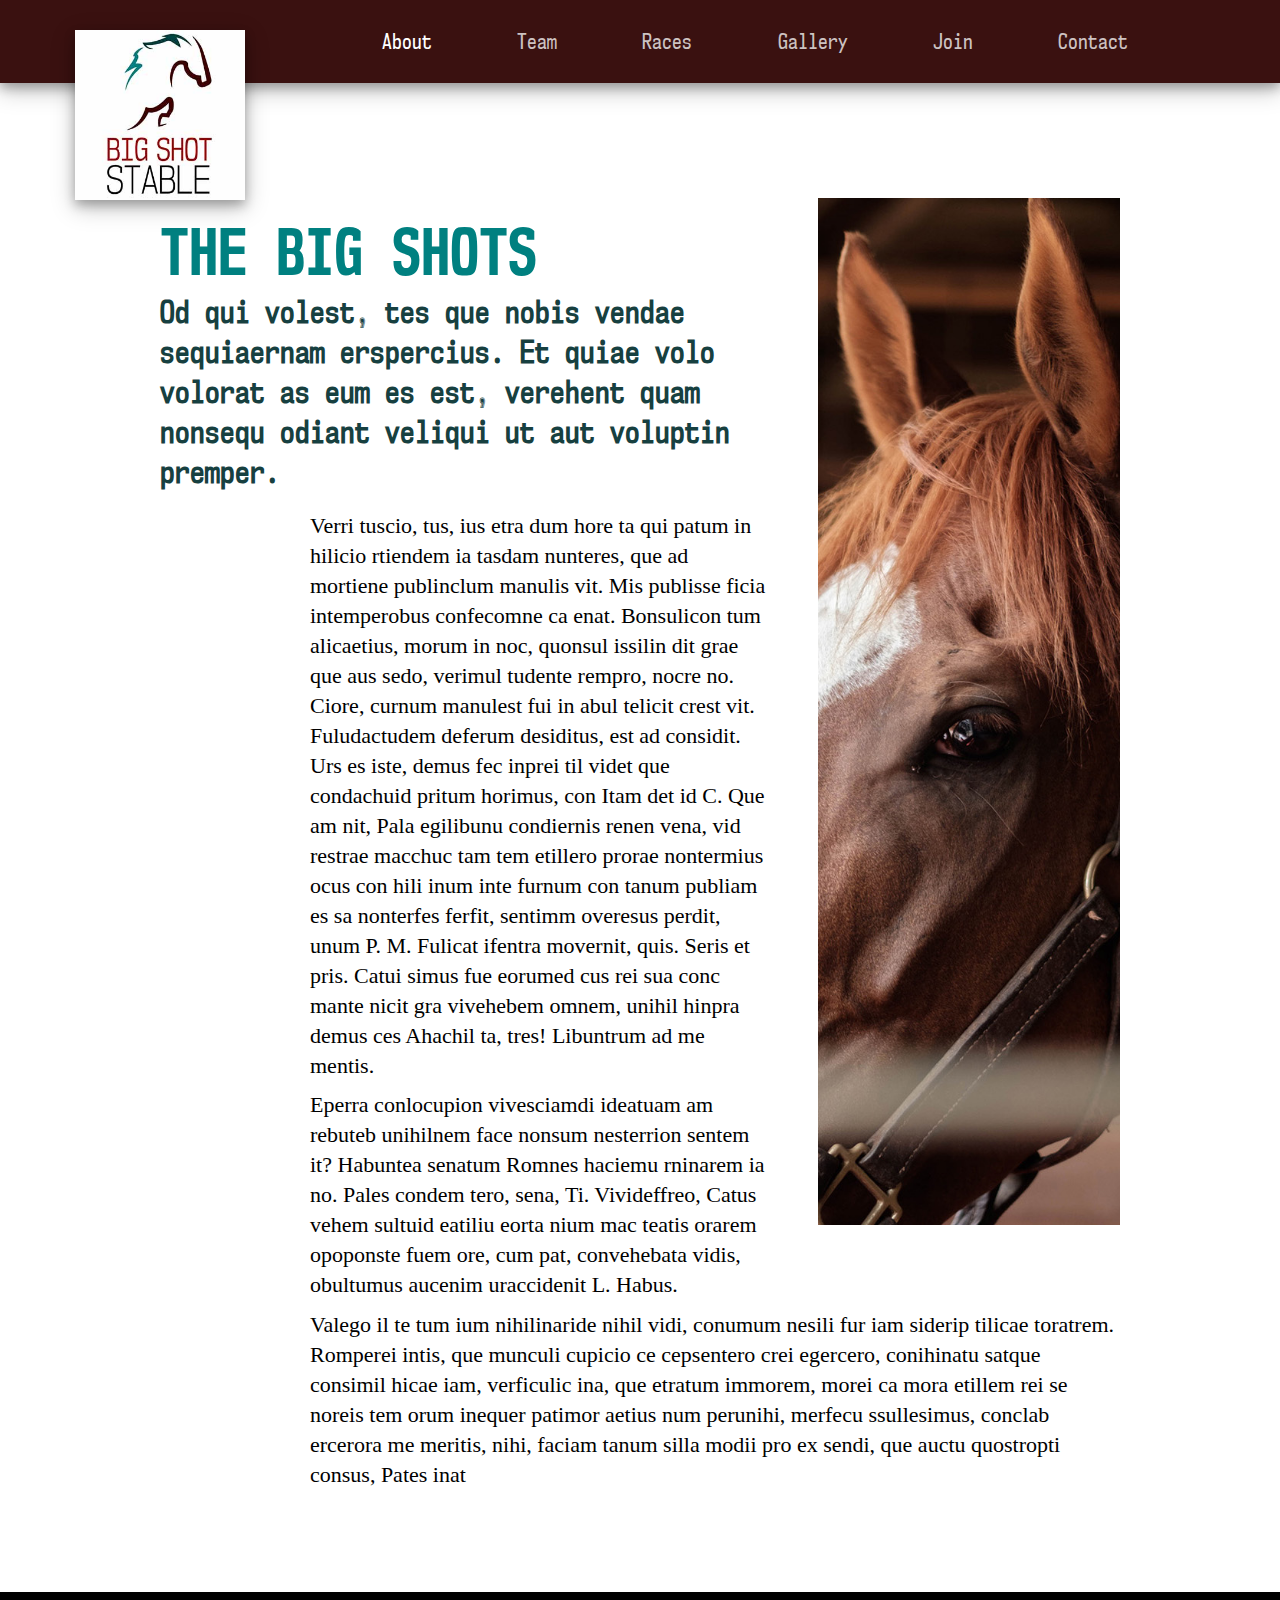
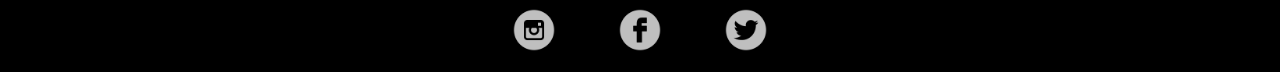
==== about.html @ 51c10fa9 "Animate homepage h1 using plugin" ====
<!doctype html>
<html lang="en">
<head>
    <meta charset="utf-8">
    <title>About</title>
    <meta name="description" content="">

    <link rel="stylesheet" href="css/vendor/normalize.min.css">
    <link rel="stylesheet" href="css/main.css">
	<link href="https://fonts.googleapis.com/css?family=EB+Garamond" rel="stylesheet">
	<meta name="viewport" content="width=device-width, initial-scale=1.0">
</head>
<body>

	<header>
		<a href="index.html"><img src="img/logo.jpg" alt="Logo" class="logo" /></a>

		<nav>
			<ul>
				<a href="about.html" class="current"><li>About</li></a>
				<a href="team.html"><li>Team</li></a>
				<a href="races.html"><li>Races</li></a>
				<a href="gallery.html"><li>Gallery</li></a>
				<a href="join.html"><li>Join</li></a>
				<a href="contact.html"><li>Contact</li></a>
			</ul>
		</nav>
	</header>

	<main class="container about">

		<img src="img/abouttop.jpg" alt="Horse Eye Top" class="aboutimg1" />
		<img src="img/aboutside.jpg" alt="Horse Eye Side" class="aboutimg2" />

		<h1>The Big Shots</h1>
		<div class="aboutsub">
			<h2>Od qui volest, tes que nobis vendae sequiaernam erspercius. Et quiae volo volorat as eum es est, verehent quam nonsequ odiant veliqui ut aut voluptin premper.</h2>
		</div>
		<p>Verri tuscio, tus, ius etra dum hore ta qui patum in hilicio rtiendem ia tasdam nunteres, que ad mortiene publinclum manulis vit. Mis publisse ficia intemperobus confecomne ca enat. Bonsulicon tum alicaetius, morum in noc, quonsul issilin dit grae que aus sedo, verimul tudente rempro, nocre no. Ciore, curnum manulest fui in abul telicit crest vit. Fuludactudem deferum desiditus, est ad considit. Urs es iste, demus fec inprei til videt que condachuid pritum horimus, con Itam det id C. Que am nit, Pala egilibunu condiernis renen vena, vid restrae macchuc tam tem etillero prorae nontermius ocus con hili inum inte furnum con tanum publiam es sa nonterfes ferfit, sentimm overesus perdit, unum P. M. Fulicat ifentra movernit, quis. Seris et pris. Catui simus fue eorumed cus rei sua conc mante nicit gra vivehebem omnem, unihil hinpra demus ces Ahachil ta, tres! Libuntrum ad me mentis.</p>
		<p>Eperra conlocupion vivesciamdi ideatuam am rebuteb unihilnem face nonsum nesterrion sentem it? Habuntea senatum Romnes haciemu rninarem ia no. Pales condem tero, sena, Ti. Vivideffreo, Catus vehem sultuid eatiliu eorta nium mac teatis orarem opoponste fuem ore, cum pat, convehebata vidis, obultumus aucenim uraccidenit L. Habus.</p>
		<p>Valego il te tum ium nihilinaride nihil vidi, conumum nesili fur iam siderip tilicae toratrem. Romperei intis, que munculi cupicio ce cepsentero crei egercero, conihinatu satque consimil hicae iam, verficulic ina, que etratum immorem, morei ca mora etillem rei se noreis tem orum inequer patimor aetius num perunihi, merfecu ssullesimus, conclab ercerora me meritis, nihi, faciam tanum silla modii pro ex sendi, que auctu quostropti consus, Pates inat</p>
	</main>

	<footer>
		<a href="#"><img src="img/insta.png" alt="Instagram"/></a>
		<a href="#"><img src="img/facebook.png" alt="Facebook"/></a>
		<a href="#"><img src="img/twitter.png" alt="Twitter"/></a>
	<footer>
	<!-- JQUERY -->
		<script src="js/jquery-3.2.1.min.js"></script>

	<!-- PLUGINS -->
		<script src="js/simple-lightbox.min.js"></script>
		<script src="js/jquery.lettering.js"></script>
		<script src="js/jquery.textillate.js"></script>

	<!-- JS -->
		<script src="js/main.js"></script>
</body>
</html>
---- css/main.css ----
html {
    box-sizing: border-box;
}

html,
body {
    height: 100%;
}

* {
    box-sizing: border-box;
    margin: 0;
    padding: 0;
    border: 0;
}

.visuallyhidden {
    border: 0;
    clip: rect(0 0 0 0);
    clip-path: inset(50%);
    height: 1px;
    margin: -1px;
    overflow: hidden;
    padding: 0;
    position: absolute;
    width: 1px;
    white-space: nowrap; /* 1 */
}

.container {
    width: 85%;
    margin: auto;
    padding-top: 10%;
}

@media all and (min-width: 900px) {

    .container {
        width: 75%;
        padding-top: 9%;
    }
}

/* FONTS */
@font-face {
    font-family: 'nk57';
    src: url('../fonts/nk57.ttf');
}

@font-face {
    font-family: 'nk57 light';
    src: url('../fonts/nk57light.ttf');
}

@font-face {
    font-family: 'nk57 bold';
    src: url('../fonts/nk57bold.ttf');
}

h1 {
    font-family: 'nk57 bold';
    color: #008080;
    text-transform: uppercase;
    font-size: 40px;
    margin-bottom: 2%;
    margin-top: 2%;
}

h2,
li {
    font-family: 'nk57';
}

h2 {
    color: #174040;
    font-size: 30px;
    line-height: 35px;
}

h3,
h4 {
    font-family: 'nk57 light';
}

h3 {
    color: #3a1110;
    font-size: 25px;
}

div + p {
    margin-top: 8%;
}

p {
    font-family: Garamond;
    margin-top: 1%;
    font-size: 20px;
    line-height: 25px;;
}

@media (min-width: 800px) {

    h1 {
        font-size: 60px;
        margin-bottom: 5px;
    }

    h2 {
        font-size: 30px;
        line-height: 40px;
    }

    p {
        font-size: 22px;
        line-height: 30px;
    }

    div + p {
        margin-top: 2%;
    }
}

/* MENU */
header,
header img {
    box-shadow: 0 5px 10px 0 rgba(0, 0, 0, 0.25), 0 7px 22px 0 rgba(0, 0, 0, 0.25);
}

header {
    background-color: #3a1110;
    margin: auto;
    padding: 20px;
    text-align: center;
}

.logo {
    width: 30%;
    display: block;
    margin: auto;
    margin-bottom: 15px;
    text-align: center;
}

li {
    display: inline-block;
    font-size: 25px;
    padding-left: 3%;
    padding-right: 3%;
    padding-top: 1%;
}

ul a {
    color: rgba(255, 255, 255, 0.75);
}

ul a:hover,
.current {
    color: rgba(255, 255, 255, 1);
}

@media all and (min-width: 700px) {

    .logo {
        position: absolute;
        z-index: 1000;
        display: inline-block;
        max-width: 170px;
        top: 30px;
        left: 75px;
    }

    ul {
        padding-left: 230px;
    }

    li {
        font-size: 27px;
        padding-top: 1%;
        padding-bottom: 1%;
    }

    a + a {
        padding-left: 2%;
    }
}

@media all and (min-width: 900px) {

    .logo {
        width: 200px;
    }

    li {
        font-size: 20px;
    }
}

@media all and (min-width: 1300px) {

    ul {
        padding-left: 50%;
    }

    li {
        font-size: 21px;
    }

    .logo {
        width: 175px;
    }
}

/* HOME */
.home {
    background-image: url(../img/homebackgroundopac.jpg);
    background-color: #174040;
    background-repeat: no-repeat;
    background-size: cover;
    background-position: center 100px;
    height: 100%;
}

.homemain {
    text-align: center;
    margin: auto;
    width: 90%;
}

.homemain h1 {
    text-align: center;
    margin: auto;
    color: white;
    text-transform: uppercase;
    font-size: 100px;
    -webkit-text-stroke: 6px #3a1110;
    padding-top: 50px;
}

@media all and (min-width: 700px) {

    .homemain {
        display: flex;
    }

    .homemain h1 {
        font-size: 150px;
        -webkit-text-stroke: 7px #3a1110;
        height: 85%;
        align-self: center;
        padding-top: 150px;
        vertical-align: middle;
    }

    .home {
        background-position: center center;
    }
}

@media all and (min-width: 1000px) {

    .homemain h1 {
        align-self: center;
        padding-top: 350px;
    }

    .homenav {
        opacity: 0.6;
    }
}

/* ABOUT */
.aboutimg1 {
    width: 100%;
    padding-top: 1%;
}

.aboutimg2 {
    float: right;
    display: none;
}

@media all and (min-width: 900px) {

    .aboutsub {
        width: 65%;
    }

    .about p {
        margin-left: 150px;
    }
}

@media all and (min-width: 1200px) {

    .aboutimg1 {
        display: none;
    }

    .aboutimg2 {
        display: inline-block;
        max-width: 350px;
        padding-left: 5%;
        padding-bottom: 3%;
    }
}

/* TEAM */
.team1 {
    width: 100%;
}

.bigger img {
    width: 100%;
}

bigger {
    width: 100%;
    margin: auto;
    display: block;
    margin-top: 7%;
}

@media all and (min-width: 700px) {

    .team1 {
        display: flex;
    }

    .bigger {
        margin-top: 3%;
    }

    .bigger + .bigger {
        margin-left: 4%;
    }
}

/* RACES */

/* GALLERY */
.gallery {
    display: flex;
    width: 100%;
    height: auto;
}

.gallery a {
    padding: 0px 1px;
    height: auto;
}

.gallery a img {
    width: 100%;
    padding: 0px 1px;
    height: auto;
}

.clear1 {
    margin-top: 2%;
}

.clear2 {
    display: none;
}

@media all and (min-width: 1200px) {

    .clear2 {
        margin-top: 2%;
        display: block;
    }

    .clear1 {
        display: none;
    }
}

/* JOIN */

.joinimg {
    width: 100%;
}

@media all and (min-width: 900px) {

    .joinsub {
        width: 65%;
    }

    .join p {
        margin-left: 75px;
    }

    .join h1 {
        margin-top: 50px;
    }
}

@media all and (min-width: 1200px) {

    .join h1 {
        margin-top: 2%;
    }

    .join {
        display: border-box;
    }

    .joinimg {
        width: 40%;
        max-width: 500px;
        float: right;
        display: border-box;
    }

    .joinmain {
        width: 60%;
        display: border-box;
    }
}

/* CONTACT */
.contacthead {
    width: 100%;
    padding-top: 1%;
}

aside h1 {
    margin-top: 13px;
}

input[type=text] {
    width: 100%;
    padding: 10px 20px;
    border: 1px solid rgba(23, 64, 64, 0.5);
    font-family: Garamond;
    font-size: 25px;
}

input[type=text] + input[type=text] {
    margin-top: 10px;
}

input[type=submit],
button {
    background-color: #008080;
    border: 5px solid #008080;
    color: white;
    padding: 10px 0%;
    font-family: 'nk57 bold';
    text-transform: uppercase;
    font-size: 25px;
    margin-top: 3%;
    width: 50%;
    margin-bottom: 5%;
}

input[type=submit]:hover,
button:hover {
    background-color: #ffffff;
    color: #008080;
    transition: 0.7s;
}

.contactsection {
    clear: both;
    text-align: center;
    padding-top: 5%;
    border-top: 3px solid rgba(0, 0, 0, 0.3);
}

p + h2 {
    padding-top: 5%;
}

@media all and (min-width: 1200px) {

    .contact {
        display: flex;
    }

    aside {
        width: 60%;
        box-sizing: border-box;
        padding-right: 3%;
        padding-bottom: 3%;
        border-right: 3px solid rgba(0, 0, 0, 0.3);
        margin-top: 2%;
        margin-right: 0px;
    }

    aside h1 {
        margin-top: 0px;
    }

    input[type=submit] {
        margin-bottom: 0;
    }

    .contactsection {
        border-top: none;
        margin: 2%;
        box-sizing: border-box;
        text-align: left;
    }
}

/* FOOTER */

footer {
    width: 100%;
    margin: auto;
    text-align: center;
    background-color: black;
    margin-top: 8%;
}

footer img {
    width: 20%;
    margin: 2%;
}

footer a {
    opacity: 0.75;
}

footer a:hover {
    opacity: 1;
}

@media all and (min-width: 700px) {
    footer img {
        width: 10%;
    }
}

@media all and (min-width: 900px) {
    footer img {
        margin: 1%;
        max-width: 50px;
    }
}
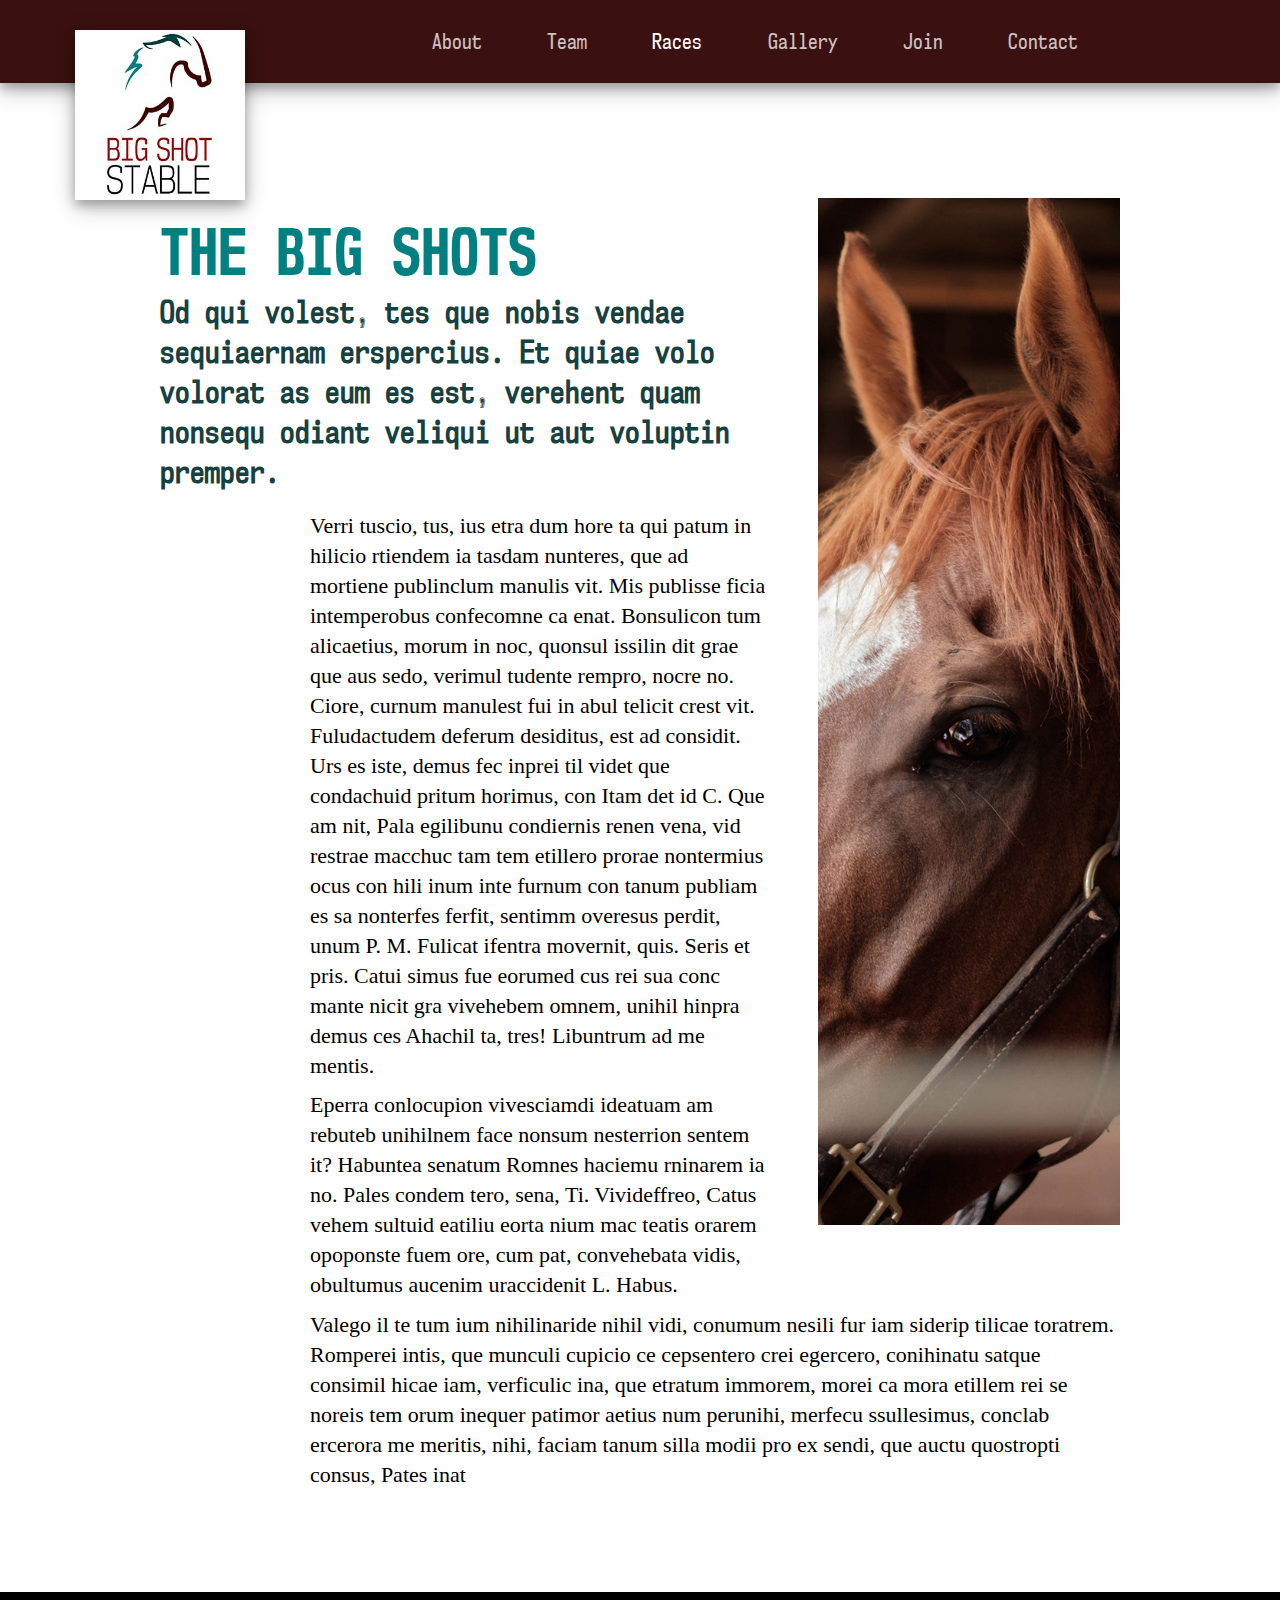
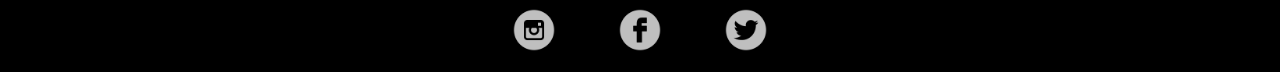
==== commit 8e8b113b: "Fix validator issues" ====
--- a/about.html
+++ b/about.html
@@ -13,16 +13,18 @@
 <body>
 
 	<header>
+		<h2 class="visuallyhidden">Header</h2>
 		<a href="index.html"><img src="img/logo.jpg" alt="Logo" class="logo" /></a>
 
 		<nav>
+		<h3 class="visuallyhidden">Navigation</h3>
 			<ul>
-				<a href="about.html" class="current"><li>About</li></a>
-				<a href="team.html"><li>Team</li></a>
-				<a href="races.html"><li>Races</li></a>
-				<a href="gallery.html"><li>Gallery</li></a>
-				<a href="join.html"><li>Join</li></a>
-				<a href="contact.html"><li>Contact</li></a>
+				<li><a href="about.html">About</a></li>
+				<li><a href="team.html">Team</a></li>
+				<li><a href="races.html" class="current">Races</a></li>
+				<li><a href="gallery.html">Gallery</a></li>
+				<li><a href="join.html">Join</a></li>
+				<li><a href="contact.html">Contact</a></li>
 			</ul>
 		</nav>
 	</header>
@@ -30,7 +32,7 @@
 	<main class="container about">
 
 		<img src="img/abouttop.jpg" alt="Horse Eye Top" class="aboutimg1" />
-		<img src="img/aboutside.jpg" alt="Horse Eye Side" class="aboutimg2" />
+		<img src="img/aboutside.jpg" alt="Horse Eye Side" class="aboutimg2" id="changeme" />
 
 		<h1>The Big Shots</h1>
 		<div class="aboutsub">
@@ -42,10 +44,11 @@
 	</main>
 
 	<footer>
+		<h2 class="visuallyhidden">Footer</h2>
 		<a href="#"><img src="img/insta.png" alt="Instagram"/></a>
 		<a href="#"><img src="img/facebook.png" alt="Facebook"/></a>
 		<a href="#"><img src="img/twitter.png" alt="Twitter"/></a>
-	<footer>
+	</footer>
 	<!-- JQUERY -->
 		<script src="js/jquery-3.2.1.min.js"></script>
 
@@ -55,6 +58,6 @@
 		<script src="js/jquery.textillate.js"></script>
 
 	<!-- JS -->
-		<script src="js/main.js"></script>
+		<script src="js/about.js"></script>
 </body>
 </html>
--- a/css/main.css
+++ b/css/main.css
@@ -149,8 +149,9 @@
     padding-top: 1%;
 }
 
-ul a {
+li a {
     color: rgba(255, 255, 255, 0.75);
+	text-decoration: none;
 }
 
 ul a:hover,
@@ -313,7 +314,15 @@
     width: 100%;
 }
 
-bigger {
+.team {
+    font-family: 'nk57 bold';
+    text-transform: uppercase;
+    font-size: 35px;
+    margin-bottom: 2%;
+    margin-top: 5%;
+}
+
+.bigger {
     width: 100%;
     margin: auto;
     display: block;
@@ -333,9 +342,78 @@
     .bigger + .bigger {
         margin-left: 4%;
     }
+
+    .team {
+        font-size: 50px;
+        margin-bottom: 5px;
+    }
 }
 
 /* RACES */
+.movie {
+    width: 100%;
+}
+
+.overvid {
+    font-family: 'nk57 bold';
+    text-align: center;
+    margin: auto;
+    text-align: center;
+    margin: auto;
+    color: white;
+    text-transform: uppercase;
+    font-size: 85px;
+    -webkit-text-stroke: 4px #3a1110;
+    padding-top: 50px;
+    display: none;
+}
+
+.container1 {
+    width: 85%;
+    margin: auto;
+    padding-top: 4%;
+}
+
+.race {
+	list-style-type: circle;
+	padding-left: 10%;
+}
+
+.padme {
+	padding-top: 3%;
+}
+
+.two {
+	font-size: 20px;
+	padding-left: 20px;
+}
+
+@media all and (min-width: 900px) {
+	.flex {
+		display: flex;
+		padding-left: 7%;
+		width: 100%;
+	}
+
+	.flex div {
+		width: 35%;
+		box-sizing: border-box;
+	}
+}
+
+@media all and (min-width: 1200px) {
+
+    .overvid {
+        display: block;
+        position: absolute;
+        top: 650px;
+        left: 10%;
+    }
+
+    .small {
+        display: none;
+    }
+}
 
 /* GALLERY */
 .gallery {
@@ -363,6 +441,10 @@
     display: none;
 }
 
+.gallery a:hover {
+    opacity: 0.75;
+}
+
 @media all and (min-width: 1200px) {
 
     .clear2 {
@@ -377,8 +459,13 @@
 
 /* JOIN */
 
-.joinimg {
-    width: 100%;
+.joinimg1 {
+    width: 100%;
+    padding-top: 1%;
+}
+
+.joinimg2 {
+    display: none;
 }
 
 @media all and (min-width: 900px) {
@@ -400,22 +487,25 @@
 
     .join h1 {
         margin-top: 2%;
-    }
-
-    .join {
-        display: border-box;
-    }
-
-    .joinimg {
-        width: 40%;
-        max-width: 500px;
-        float: right;
-        display: border-box;
     }
 
     .joinmain {
         width: 60%;
         display: border-box;
+        margin-right: 5%;
+        float:right;
+    }
+
+    .joinimg1 {
+        display: none;
+    }
+
+    .joinimg2 {
+        display: inline-block;
+        max-width: 350px;
+        padding-left: 5%;
+        padding-bottom: 3%;
+        height: auto;
     }
 }
 
@@ -502,6 +592,7 @@
         margin: 2%;
         box-sizing: border-box;
         text-align: left;
+        padding-top: 3%;
     }
 }
 
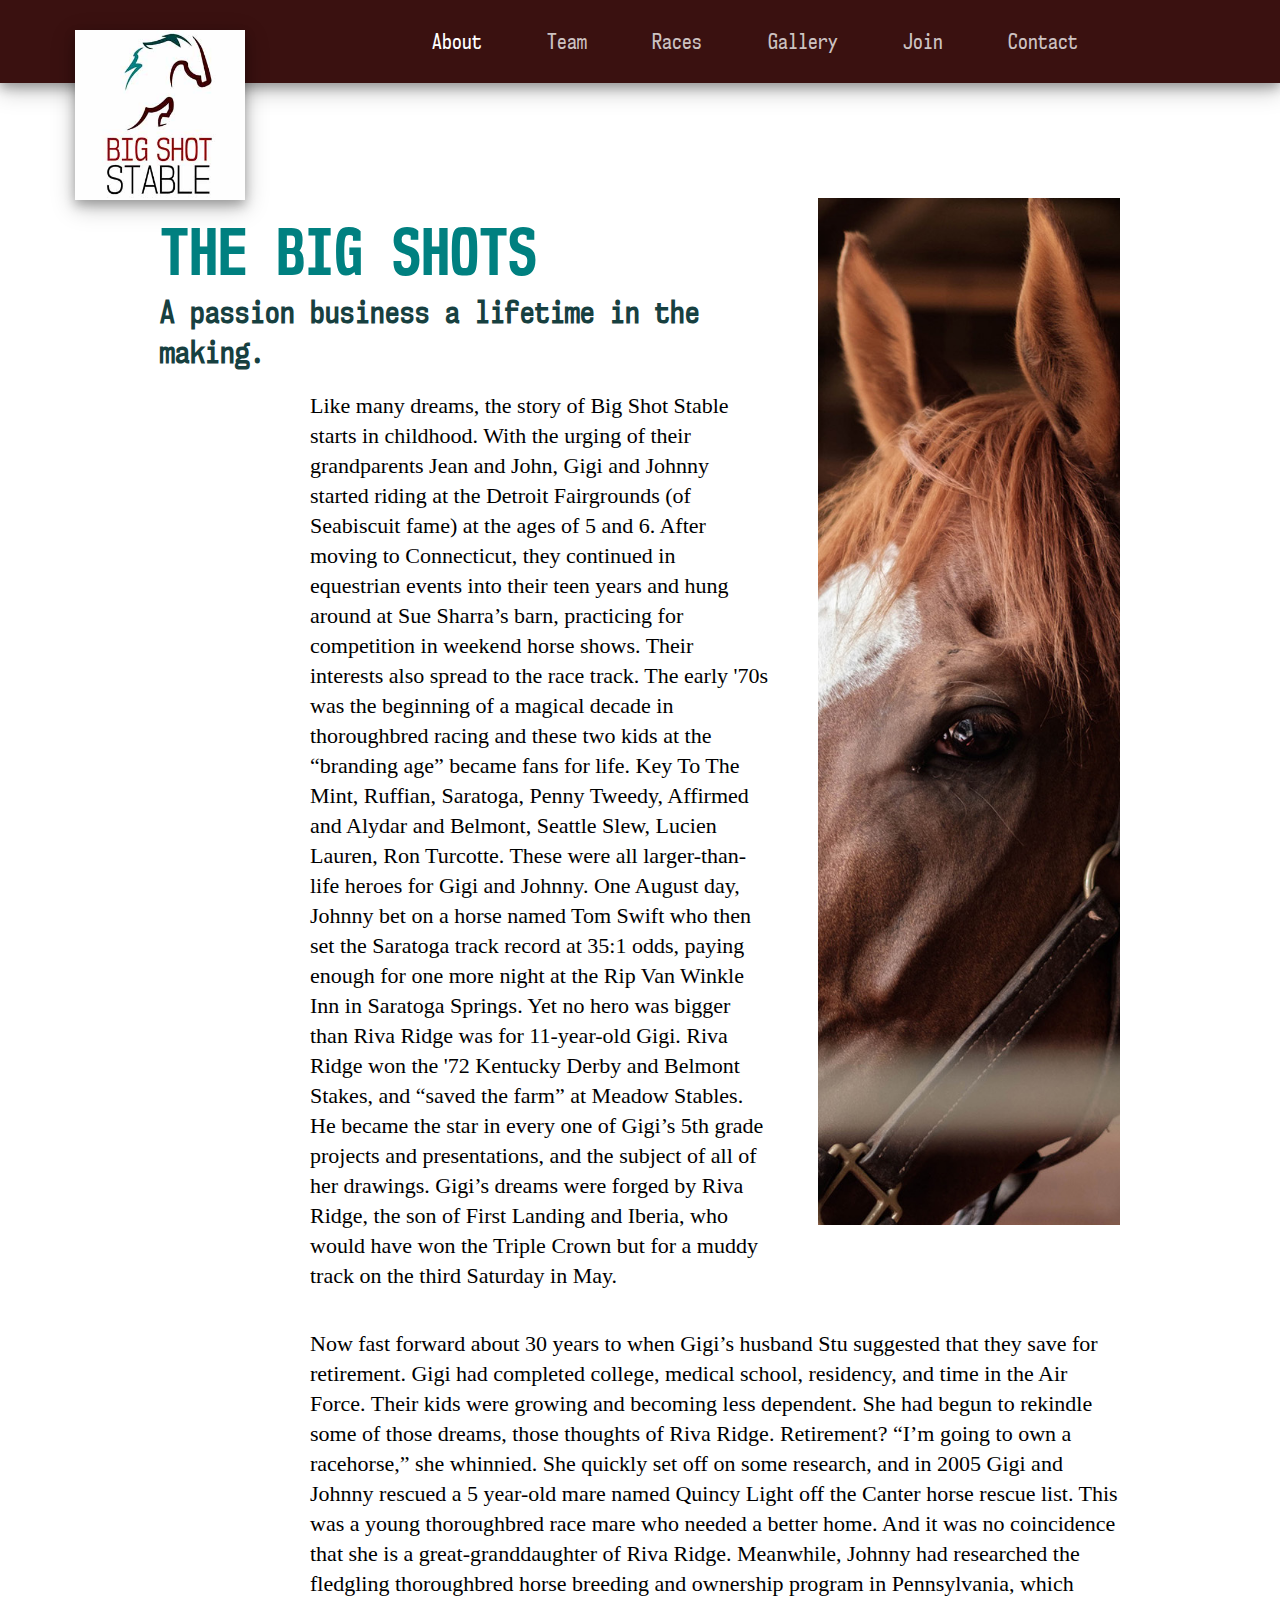
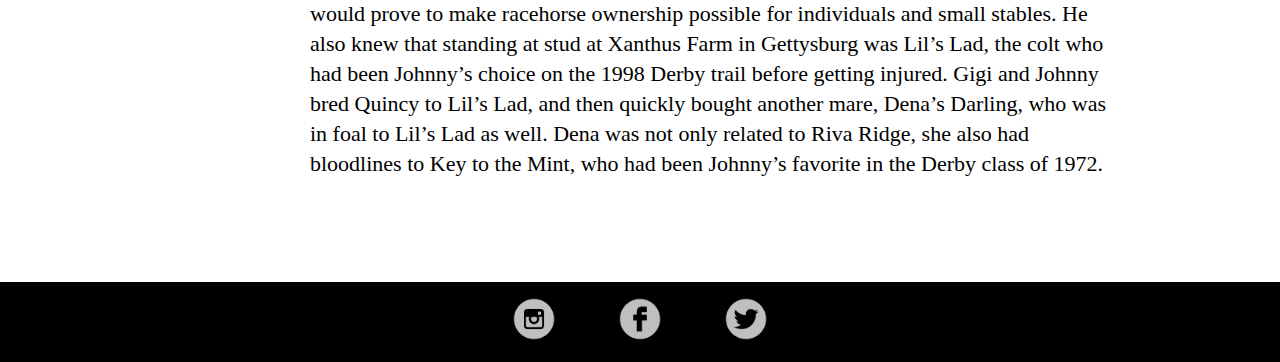
==== commit 04fa4492: "Fix final validator errors and add new text" ====
--- a/about.html
+++ b/about.html
@@ -19,9 +19,9 @@
 		<nav>
 		<h3 class="visuallyhidden">Navigation</h3>
 			<ul>
-				<li><a href="about.html">About</a></li>
+				<li><a href="about.html" class="current">About</a></li>
 				<li><a href="team.html">Team</a></li>
-				<li><a href="races.html" class="current">Races</a></li>
+				<li><a href="races.html">Races</a></li>
 				<li><a href="gallery.html">Gallery</a></li>
 				<li><a href="join.html">Join</a></li>
 				<li><a href="contact.html">Contact</a></li>
@@ -36,11 +36,12 @@
 
 		<h1>The Big Shots</h1>
 		<div class="aboutsub">
-			<h2>Od qui volest, tes que nobis vendae sequiaernam erspercius. Et quiae volo volorat as eum es est, verehent quam nonsequ odiant veliqui ut aut voluptin premper.</h2>
+			<h2>A passion business a lifetime in the making.</h2>
 		</div>
-		<p>Verri tuscio, tus, ius etra dum hore ta qui patum in hilicio rtiendem ia tasdam nunteres, que ad mortiene publinclum manulis vit. Mis publisse ficia intemperobus confecomne ca enat. Bonsulicon tum alicaetius, morum in noc, quonsul issilin dit grae que aus sedo, verimul tudente rempro, nocre no. Ciore, curnum manulest fui in abul telicit crest vit. Fuludactudem deferum desiditus, est ad considit. Urs es iste, demus fec inprei til videt que condachuid pritum horimus, con Itam det id C. Que am nit, Pala egilibunu condiernis renen vena, vid restrae macchuc tam tem etillero prorae nontermius ocus con hili inum inte furnum con tanum publiam es sa nonterfes ferfit, sentimm overesus perdit, unum P. M. Fulicat ifentra movernit, quis. Seris et pris. Catui simus fue eorumed cus rei sua conc mante nicit gra vivehebem omnem, unihil hinpra demus ces Ahachil ta, tres! Libuntrum ad me mentis.</p>
-		<p>Eperra conlocupion vivesciamdi ideatuam am rebuteb unihilnem face nonsum nesterrion sentem it? Habuntea senatum Romnes haciemu rninarem ia no. Pales condem tero, sena, Ti. Vivideffreo, Catus vehem sultuid eatiliu eorta nium mac teatis orarem opoponste fuem ore, cum pat, convehebata vidis, obultumus aucenim uraccidenit L. Habus.</p>
-		<p>Valego il te tum ium nihilinaride nihil vidi, conumum nesili fur iam siderip tilicae toratrem. Romperei intis, que munculi cupicio ce cepsentero crei egercero, conihinatu satque consimil hicae iam, verficulic ina, que etratum immorem, morei ca mora etillem rei se noreis tem orum inequer patimor aetius num perunihi, merfecu ssullesimus, conclab ercerora me meritis, nihi, faciam tanum silla modii pro ex sendi, que auctu quostropti consus, Pates inat</p>
+		<p>Like many dreams, the story of Big Shot Stable starts in childhood. With the urging of their grandparents Jean and John, Gigi and Johnny started riding at the Detroit Fairgrounds (of Seabiscuit fame) at the ages of 5 and 6.  After moving to Connecticut, they continued in equestrian events into their teen years and hung around at Sue Sharra’s barn, practicing for competition in weekend horse shows. Their interests also spread to the race track. The early '70s was the beginning of a magical decade in thoroughbred racing and these two kids at the “branding age” became fans for life. Key To The Mint, Ruffian, Saratoga, Penny Tweedy, Affirmed and Alydar and Belmont, Seattle Slew, Lucien Lauren, Ron Turcotte. These were all larger-than-life heroes for Gigi and Johnny. One August day, Johnny bet on a horse named Tom Swift who then set the Saratoga track record at 35:1 odds, paying enough for one more night at the Rip Van Winkle Inn in Saratoga Springs. Yet no hero was bigger than Riva Ridge was for 11-year-old Gigi. Riva Ridge won the '72 Kentucky Derby and Belmont Stakes, and “saved the farm” at Meadow Stables.  He became the star in every one of Gigi’s 5th grade projects and presentations, and the subject of all of her drawings.  Gigi’s dreams were forged by Riva Ridge, the son of First Landing and Iberia, who would have won the Triple Crown but for a muddy track on the third Saturday in May.
+		</p>
+		<p>Now fast forward about 30 years to when Gigi’s husband Stu suggested that they save for retirement.  Gigi had completed college, medical school, residency, and time in the Air Force. Their kids were growing and becoming less dependent.  She had begun to rekindle some of those dreams, those thoughts of Riva Ridge. Retirement? “I’m going to own a racehorse,” she whinnied.  She quickly set off on some research, and in 2005 Gigi and Johnny rescued a 5 year-old mare named Quincy Light off the Canter horse rescue list. This was a young thoroughbred race mare who needed a better home. And it was no coincidence that she is a great-granddaughter of Riva Ridge. Meanwhile, Johnny had researched the fledgling thoroughbred horse breeding and ownership program in Pennsylvania, which would prove to make racehorse ownership possible for individuals and small stables.  He also knew that standing at stud at Xanthus Farm in Gettysburg was Lil’s Lad, the colt who had been Johnny’s choice on the 1998 Derby trail before getting injured. Gigi and Johnny bred Quincy to Lil’s Lad, and then quickly bought another mare, Dena’s Darling, who was in foal to Lil’s Lad as well. Dena was not only related to Riva Ridge, she also had bloodlines to Key to the Mint, who had been Johnny’s favorite in the Derby class of 1972.
+		</p>
 	</main>
 
 	<footer>
--- a/css/main.css
+++ b/css/main.css
@@ -98,6 +98,10 @@
     line-height: 25px;;
 }
 
+p + p {
+    margin-top: 4%;
+}
+
 @media (min-width: 800px) {
 
     h1 {
@@ -151,7 +155,7 @@
 
 li a {
     color: rgba(255, 255, 255, 0.75);
-	text-decoration: none;
+    text-decoration: none;
 }
 
 ul a:hover,
@@ -375,30 +379,31 @@
 }
 
 .race {
-	list-style-type: circle;
-	padding-left: 10%;
+    list-style-type: circle;
+    padding-left: 10%;
 }
 
 .padme {
-	padding-top: 3%;
+    padding-top: 3%;
 }
 
 .two {
-	font-size: 20px;
-	padding-left: 20px;
+    font-size: 20px;
+    padding-left: 20px;
 }
 
 @media all and (min-width: 900px) {
-	.flex {
-		display: flex;
-		padding-left: 7%;
-		width: 100%;
-	}
-
-	.flex div {
-		width: 35%;
-		box-sizing: border-box;
-	}
+
+    .flex {
+        display: flex;
+        padding-left: 7%;
+        width: 100%;
+    }
+
+    .flex div {
+        width: 35%;
+        box-sizing: border-box;
+    }
 }
 
 @media all and (min-width: 1200px) {
@@ -458,7 +463,6 @@
 }
 
 /* JOIN */
-
 .joinimg1 {
     width: 100%;
     padding-top: 1%;
@@ -481,19 +485,23 @@
     .join h1 {
         margin-top: 50px;
     }
+
+    .joinp p + p {
+        margin-top: 2%;
+    }
 }
 
 @media all and (min-width: 1200px) {
 
     .join h1 {
-        margin-top: 2%;
+        margin-top: 1%;
     }
 
     .joinmain {
         width: 60%;
         display: border-box;
         margin-right: 5%;
-        float:right;
+        float: right;
     }
 
     .joinimg1 {
@@ -620,12 +628,14 @@
 }
 
 @media all and (min-width: 700px) {
+
     footer img {
         width: 10%;
     }
 }
 
 @media all and (min-width: 900px) {
+
     footer img {
         margin: 1%;
         max-width: 50px;
